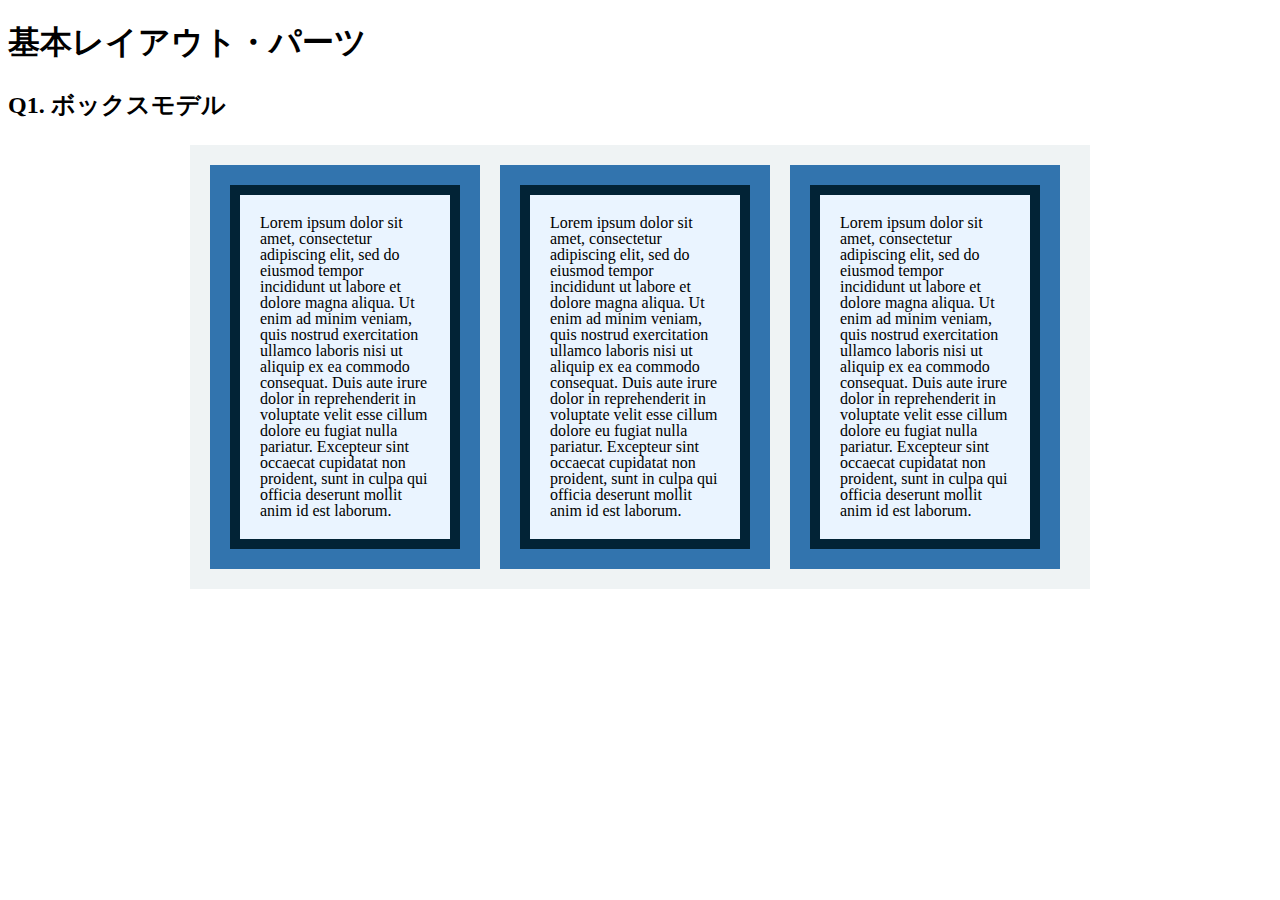
==== layout_parts/q1/index.html @ b9b06c67 "レビューお願いします。" ====
<!DOCTYPE html>
<html>
  <head>
    <meta charset="utf-8">
    <meta http-equiv="X-UA-Compatible" content="IE=edge">
    <meta name="viewport" content="width=device-width, initial-scale=1.0, maximum-scale=1.0, user-scalable=no">
    <meta name="format-detection" content="telephone=no">
    <title>基本レイアウト・パーツ</title>
    <link rel="stylesheet" href="http://gizumo-inc.github.io/sample/front-lesson/layout_parts_new/assets/css/reset.css">
    <link rel="stylesheet" href="http://gizumo-inc.github.io/sample/front-lesson/layout_parts_new/assets/css/base.css">
    <link rel="stylesheet" href="css/style.css">
  </head>
  <body>
    <div class="wrapper">
      <h1 class="title">基本レイアウト・パーツ</h1>
      <h2 class="headline">
        <p class="headline__text">Q1. ボックスモデル</p>
      </h2>
      <div class="box">
        <!-- 回答はクラスq1の要素の中に書いてね -->
        <!-- すでについてるクラスにはstyleを指定しない。styleをつける場合は自分で新たにクラスをつけること -->
        <div class="q1 q1__content clearfix">
          <div class="q1__content__box">
            <div class="q1__content__text">Lorem ipsum dolor sit amet, consectetur adipiscing elit, sed do eiusmod tempor incididunt ut labore et dolore magna aliqua. Ut enim ad minim veniam, quis nostrud exercitation ullamco laboris nisi ut aliquip ex ea commodo consequat. Duis aute irure dolor in reprehenderit in voluptate velit esse cillum dolore eu fugiat nulla pariatur. Excepteur sint occaecat cupidatat non proident, sunt in culpa qui officia deserunt mollit anim id est laborum.</div>
          </div>
          <div class="q1__content__box">
            <div class="q1__content__text">Lorem ipsum dolor sit amet, consectetur adipiscing elit, sed do eiusmod tempor incididunt ut labore et dolore magna aliqua. Ut enim ad minim veniam, quis nostrud exercitation ullamco laboris nisi ut aliquip ex ea commodo consequat. Duis aute irure dolor in reprehenderit in voluptate velit esse cillum dolore eu fugiat nulla pariatur. Excepteur sint occaecat cupidatat non proident, sunt in culpa qui officia deserunt mollit anim id est laborum.</div>
          </div>
          <div class="q1__content__box">
            <div class="q1__content__text">Lorem ipsum dolor sit amet, consectetur adipiscing elit, sed do eiusmod tempor incididunt ut labore et dolore magna aliqua. Ut enim ad minim veniam, quis nostrud exercitation ullamco laboris nisi ut aliquip ex ea commodo consequat. Duis aute irure dolor in reprehenderit in voluptate velit esse cillum dolore eu fugiat nulla pariatur. Excepteur sint occaecat cupidatat non proident, sunt in culpa qui officia deserunt mollit anim id est laborum.</div>
          </div>
        </div>
        <!-- 回答はクラスq1の要素の中に書いてね -->
      </div>
    </div>
  </body>
</html>
---- layout_parts/q1/css/style.css ----
@charset "UTF-8";

/* 回答はここに書いてね */

.clearfix:after {
  display: block;
  content: "";
  clear: both;
}

.q1__content {
width: 900px;
background-color: #eff3f4;
margin: 0 auto;
padding: 20px;
box-sizing: border-box;
}

.q1__content__box{
background-color: #3274ae;
width: 230px;
float: left;
padding: 20px;
margin-left: 20px;

}

.q1__content__text{
font-size: 16px;
line-height: 16px;
background-color: #eaf4ff;
border: 10px solid #022336;
padding: 20px;

}

.q1__content .q1__content__box:first-child{
  margin-left: 0;
}

/* 回答はここに書いてね */
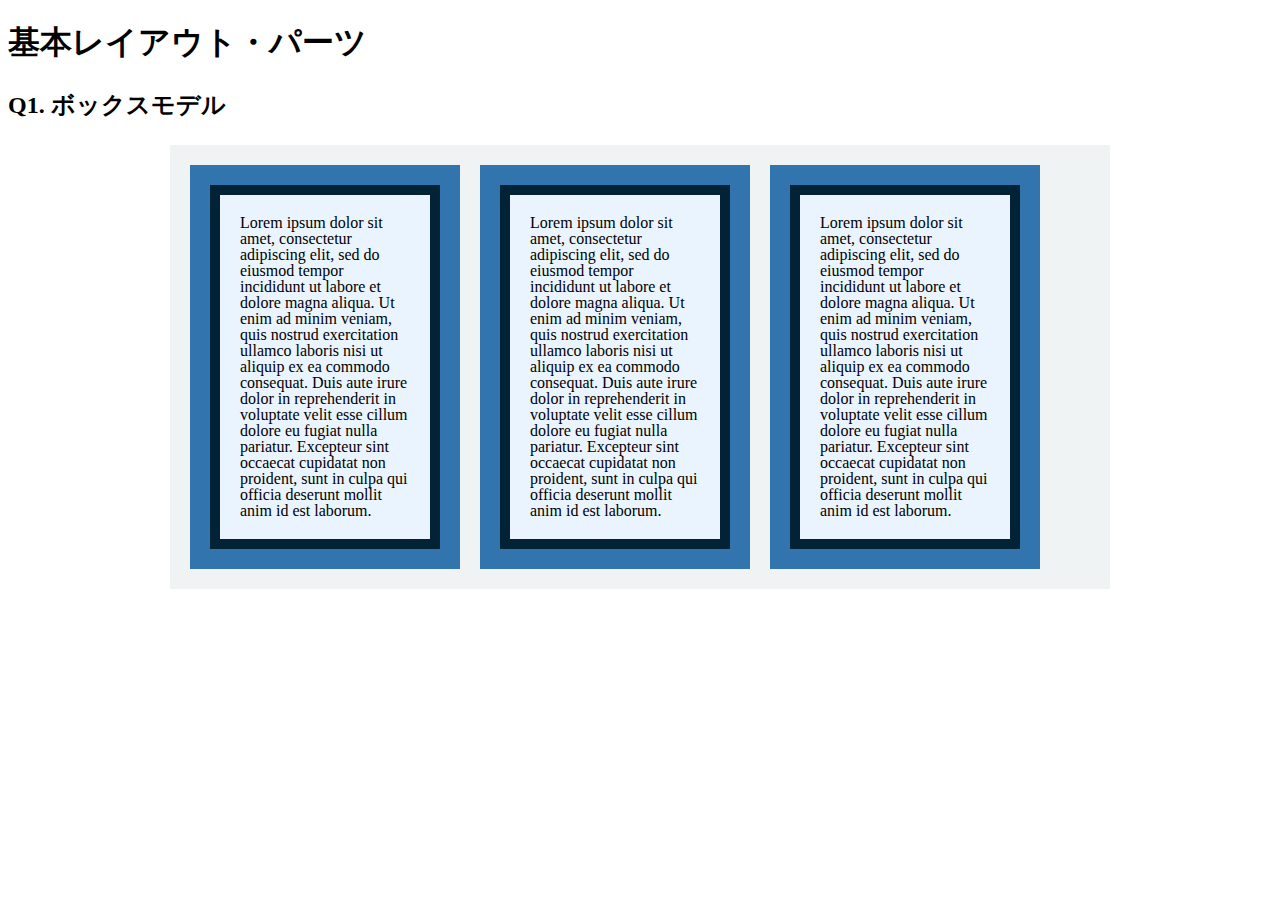
==== commit be42f240: "q1~q9を修正しました。" ====
--- a/layout_parts/q1/index.html
+++ b/layout_parts/q1/index.html
@@ -19,6 +19,7 @@
       <div class="box">
         <!-- 回答はクラスq1の要素の中に書いてね -->
         <!-- すでについてるクラスにはstyleを指定しない。styleをつける場合は自分で新たにクラスをつけること -->
+        
         <div class="q1 q1__content clearfix">
           <div class="q1__content__box">
             <div class="q1__content__text">Lorem ipsum dolor sit amet, consectetur adipiscing elit, sed do eiusmod tempor incididunt ut labore et dolore magna aliqua. Ut enim ad minim veniam, quis nostrud exercitation ullamco laboris nisi ut aliquip ex ea commodo consequat. Duis aute irure dolor in reprehenderit in voluptate velit esse cillum dolore eu fugiat nulla pariatur. Excepteur sint occaecat cupidatat non proident, sunt in culpa qui officia deserunt mollit anim id est laborum.</div>
--- a/layout_parts/q1/css/style.css
+++ b/layout_parts/q1/css/style.css
@@ -10,13 +10,13 @@
 
 .q1__content {
 width: 900px;
-background-color: #eff3f4;
 margin: 0 auto;
 padding: 20px;
-box-sizing: border-box;
+background-color: #eff3f4;
+
 }
 
-.q1__content__box{
+.q1__content__box {
 background-color: #3274ae;
 width: 230px;
 float: left;
@@ -25,7 +25,7 @@
 
 }
 
-.q1__content__text{
+.q1__content__text {
 font-size: 16px;
 line-height: 16px;
 background-color: #eaf4ff;
@@ -34,7 +34,7 @@
 
 }
 
-.q1__content .q1__content__box:first-child{
+.q1__content .q1__content__box:first-child {
   margin-left: 0;
 }
 
